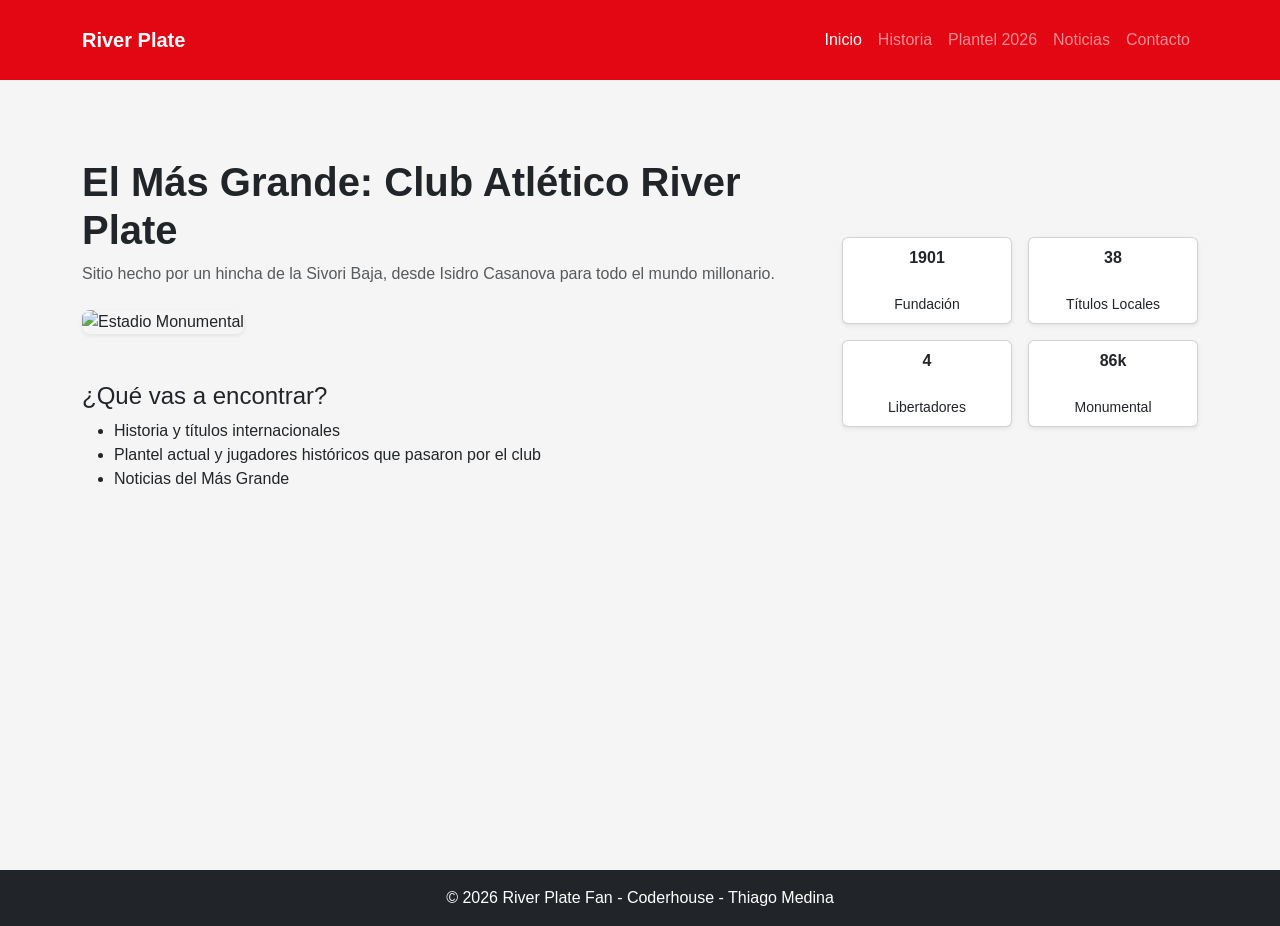
==== index.html @ 938c6aa9 "P8 entrega final SASS II estructura corregida" ====
<!DOCTYPE html>
<html lang="es">
<head>
    <meta charset="UTF-8">
    <meta name="viewport" content="width=device-width, initial-scale=1.0">
    <meta name="description" content="Sitio no oficial del Club Atlético River Plate. Historia, plantel, noticias y estadio Monumental. El Más Grande, desde Isidro Casanova para todo el mundo millonario.">
    <meta name="keywords" content="River Plate, River, Monumental, Millonario, Plantel River 2026, Historia River, Noticias River">
    <meta name="author" content="Thiago Medina - Coderhouse">
    <title>River Plate - Inicio | El Más Grande</title>
    
    <link href="https://cdn.jsdelivr.net/npm/bootstrap@5.3.3/dist/css/bootstrap.min.css" rel="stylesheet">
    <link href="https://unpkg.com/aos@2.3.1/dist/aos.css" rel="stylesheet">
    <link rel="stylesheet" href="css/style.css">
</head>
<body>

    <header>
        <nav class="navbar navbar-expand-lg navbar-dark" style="background-color: #e30613;">
          <div class="container">
            <a class="navbar-brand fw-bold" href="index.html">River Plate</a>
            <div class="collapse navbar-collapse show">
              <ul class="navbar-nav ms-auto">
                <li class="nav-item"><a class="nav-link active" href="index.html">Inicio</a></li>
                <li class="nav-item"><a class="nav-link" href="pages/historia.html">Historia</a></li>
                <li class="nav-item"><a class="nav-link" href="pages/plantel.html">Plantel 2026</a></li>
                <li class="nav-item"><a class="nav-link" href="pages/noticias.html">Noticias</a></li>
                <li class="nav-item"><a class="nav-link" href="pages/contacto.html">Contacto</a></li>
              </ul>
            </div>
          </div>
        </nav>
    </header>

    <main class="container py-5" style="min-height:80vh;">
        <div class="row align-items-center">
            <div class="col-lg-8" data-aos="fade-right">
                <h1 class="fw-bold">El Más Grande: Club Atlético River Plate</h1>
                <p class="text-muted mb-4">Sitio hecho por un hincha de la Sivori Baja, desde Isidro Casanova para todo el mundo millonario.</p>
                
                <img src="img/monumental.jpg" class="img-fluid rounded-3 shadow-sm mb-4" style="width:100%; height:380px; object-fit:cover;" alt="Estadio Monumental">

                <h4 class="mt-4">¿Qué vas a encontrar?</h4>
                <ul>
                    <li>Historia y títulos internacionales</li>
                    <li>Plantel actual y jugadores históricos que pasaron por el club</li>
                    <li>Noticias del Más Grande</li>
                </ul>
            </div>

            <div class="col-lg-4" data-aos="fade-left">
                <div class="row g-3">
                    <div class="col-6"><div class="card text-center p-2 shadow-sm"><strong>1901</strong><br><small>Fundación</small></div></div>
                    <div class="col-6"><div class="card text-center p-2 shadow-sm"><strong>38</strong><br><small>Títulos Locales</small></div></div>
                    <div class="col-6"><div class="card text-center p-2 shadow-sm"><strong>4</strong><br><small>Libertadores</small></div></div>
                    <div class="col-6"><div class="card text-center p-2 shadow-sm"><strong>86k</strong><br><small>Monumental</small></div></div>
                </div>
            </div>
        </div>
    </main>

    <footer class="bg-dark text-white text-center py-3">
        <p class="mb-0">&copy; 2026 River Plate Fan - Coderhouse - Thiago Medina</p>
    </footer>

    <script src="https://cdn.jsdelivr.net/npm/bootstrap@5.3.3/dist/js/bootstrap.bundle.min.js"></script>
    <script src="https://unpkg.com/aos@2.3.1/dist/aos.js"></script>
    <script>AOS.init();</script>
</body>
</html>
---- css/style.css ----
* {
  margin: 0;
  padding: 0;
  box-sizing: border-box;
}

body {
  background-color: #f5f5f5;
}

.contenedor-principal {
  padding: 0 40px;
  display: flex;
  flex-direction: column;
  gap: 30px;
}

.contenedor-grid-river {
  display: grid;
  gap: 20px;
  padding: 0 40px;
  grid-template-areas: "header" "main" "galeria" "footer";
  grid-template-columns: 1fr;
}
.contenedor-grid-river header {
  grid-area: header;
}
.contenedor-grid-river main {
  grid-area: main;
}
.contenedor-grid-river footer {
  grid-area: footer;
  grid-column: 1/-1;
}
@media (min-width: 1024px) {
  .contenedor-grid-river {
    grid-template-columns: 2fr 1fr;
    grid-template-areas: "header header" "main galeria" "footer footer";
  }
}

body {
  font-family: Arial, sans-serif;
}

.logo {
  font-size: 28px;
  font-weight: bold;
}

.navbar, .navbar-flex {
  display: flex;
  flex-direction: row;
  justify-content: space-between;
  align-items: center;
  padding: 20px 40px;
  margin-bottom: 30px;
  background-color: #e30613;
  color: #ffffff;
}

.navbar-flex {
  flex-direction: column;
  gap: 10px;
}
@media (min-width: 1024px) {
  .navbar-flex {
    flex-direction: row;
  }
}

.nav-links {
  display: flex;
  list-style: none;
  gap: 15px;
  align-items: center;
}
.nav-links a {
  text-decoration: none;
  color: #ffffff;
  font-weight: bold;
}
.nav-links a:hover {
  text-decoration: underline;
}

.nav-link {
  transition: all 0.3s ease;
}
.nav-link:hover {
  color: #000000 !important;
  transform: scale(1.1);
}
.nav-link:focus {
  outline: 2px solid #ffffff;
  outline-offset: 2px;
}
.nav-link:active {
  color: yellow !important;
}

footer {
  margin-top: 40px;
  padding: 15px;
  text-align: center;
  background: #333;
  color: #ffffff;
}

.hero, .info-river, .articulo-monumental {
  background-color: #ffffff;
  padding: 25px;
  border-radius: 8px;
  border: 1px solid #ddd;
}

.lista-river {
  display: flex;
  flex-direction: column;
  gap: 10px;
  margin-top: 15px;
  padding-left: 20px;
}

.img-monumental-borde {
  width: 100%;
  max-width: 600px;
  margin-top: 15px;
  border-radius: 8px;
}

.galeria-river {
  grid-area: galeria;
  display: grid;
  grid-template-columns: 1fr 1fr;
  gap: 15px;
}
.galeria-river div {
  background: #ffffff;
  padding: 20px;
  border-radius: 8px;
  border: 1px solid #ddd;
  text-align: center;
  font-weight: bold;
}
.galeria-river figure img {
  width: 100%;
  height: 250px;
  -o-object-fit: cover;
     object-fit: cover;
  border-radius: 8px;
}
@media (min-width: 1024px) {
  .galeria-river {
    grid-template-columns: repeat(2, 1fr);
  }
}

.btn-river {
  background-color: #e30613;
  color: #ffffff;
  border: none;
  padding: 10px 20px;
  border-radius: 8px;
  font-weight: bold;
}
.btn-river:hover {
  opacity: 0.9;
  transform: scale(1.05);
}
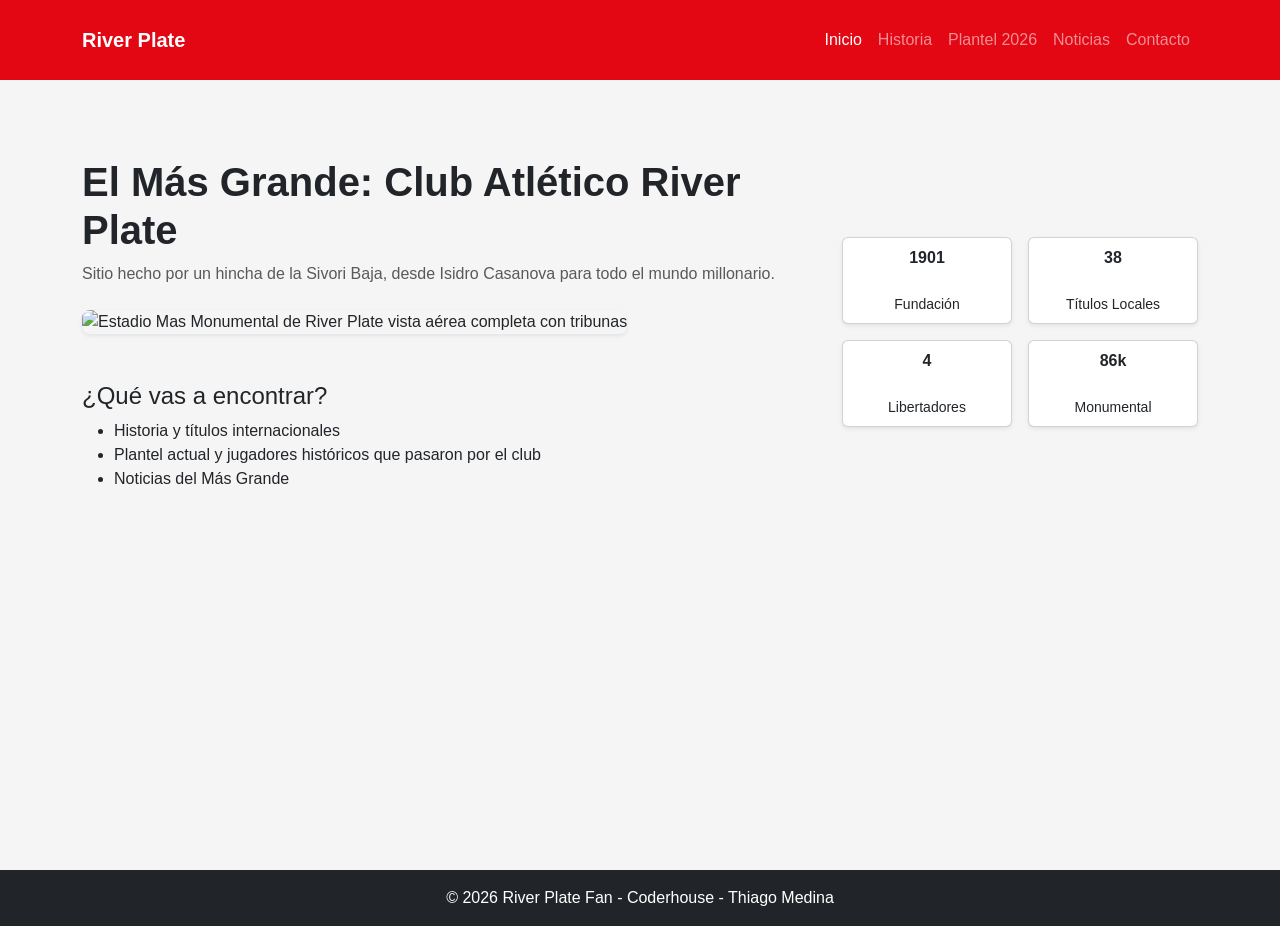
==== commit 493ee680: "P9 SEO completo - 5 HTML corregidos" ====
--- a/index.html
+++ b/index.html
@@ -3,10 +3,18 @@
 <head>
     <meta charset="UTF-8">
     <meta name="viewport" content="width=device-width, initial-scale=1.0">
-    <meta name="description" content="Sitio no oficial del Club Atlético River Plate. Historia, plantel, noticias y estadio Monumental. El Más Grande, desde Isidro Casanova para todo el mundo millonario.">
-    <meta name="keywords" content="River Plate, River, Monumental, Millonario, Plantel River 2026, Historia River, Noticias River">
+    
+    <!-- SEO P9 - Corregido -->
+    <title>River Plate - Inicio | El Más Grande | Sitio del Hincha</title>
+    <meta name="description" content="Sitio no oficial del Club Atlético River Plate. Historia, plantel 2026, estadio Monumental y noticias del Más Grande desde Isidro Casanova.">
+    <meta name="keywords" content="River Plate, River, Monumental, Millonario, plantel River 2026, historia River">
     <meta name="author" content="Thiago Medina - Coderhouse">
-    <title>River Plate - Inicio | El Más Grande</title>
+
+    <!-- Open Graph para SEO extra -->
+    <meta property="og:title" content="River Plate - El Más Grande">
+    <meta property="og:description" content="Historia, plantel 2026 y estadio Monumental de River Plate. Sitio hecho por un hincha de la Sivori Baja.">
+    <meta property="og:image" content="img/monumental.jpg">
+    <meta property="og:type" content="website">
     
     <link href="https://cdn.jsdelivr.net/npm/bootstrap@5.3.3/dist/css/bootstrap.min.css" rel="stylesheet">
     <link href="https://unpkg.com/aos@2.3.1/dist/aos.css" rel="stylesheet">
@@ -37,9 +45,9 @@
                 <h1 class="fw-bold">El Más Grande: Club Atlético River Plate</h1>
                 <p class="text-muted mb-4">Sitio hecho por un hincha de la Sivori Baja, desde Isidro Casanova para todo el mundo millonario.</p>
                 
-                <img src="img/monumental.jpg" class="img-fluid rounded-3 shadow-sm mb-4" style="width:100%; height:380px; object-fit:cover;" alt="Estadio Monumental">
+                <img src="img/monumental.jpg" class="img-fluid rounded-3 shadow-sm mb-4" style="width:100%; height:380px; object-fit:cover;" alt="Estadio Mas Monumental de River Plate vista aérea completa con tribunas">
 
-                <h4 class="mt-4">¿Qué vas a encontrar?</h4>
+                <h2 class="h4 mt-4">¿Qué vas a encontrar?</h2>
                 <ul>
                     <li>Historia y títulos internacionales</li>
                     <li>Plantel actual y jugadores históricos que pasaron por el club</li>
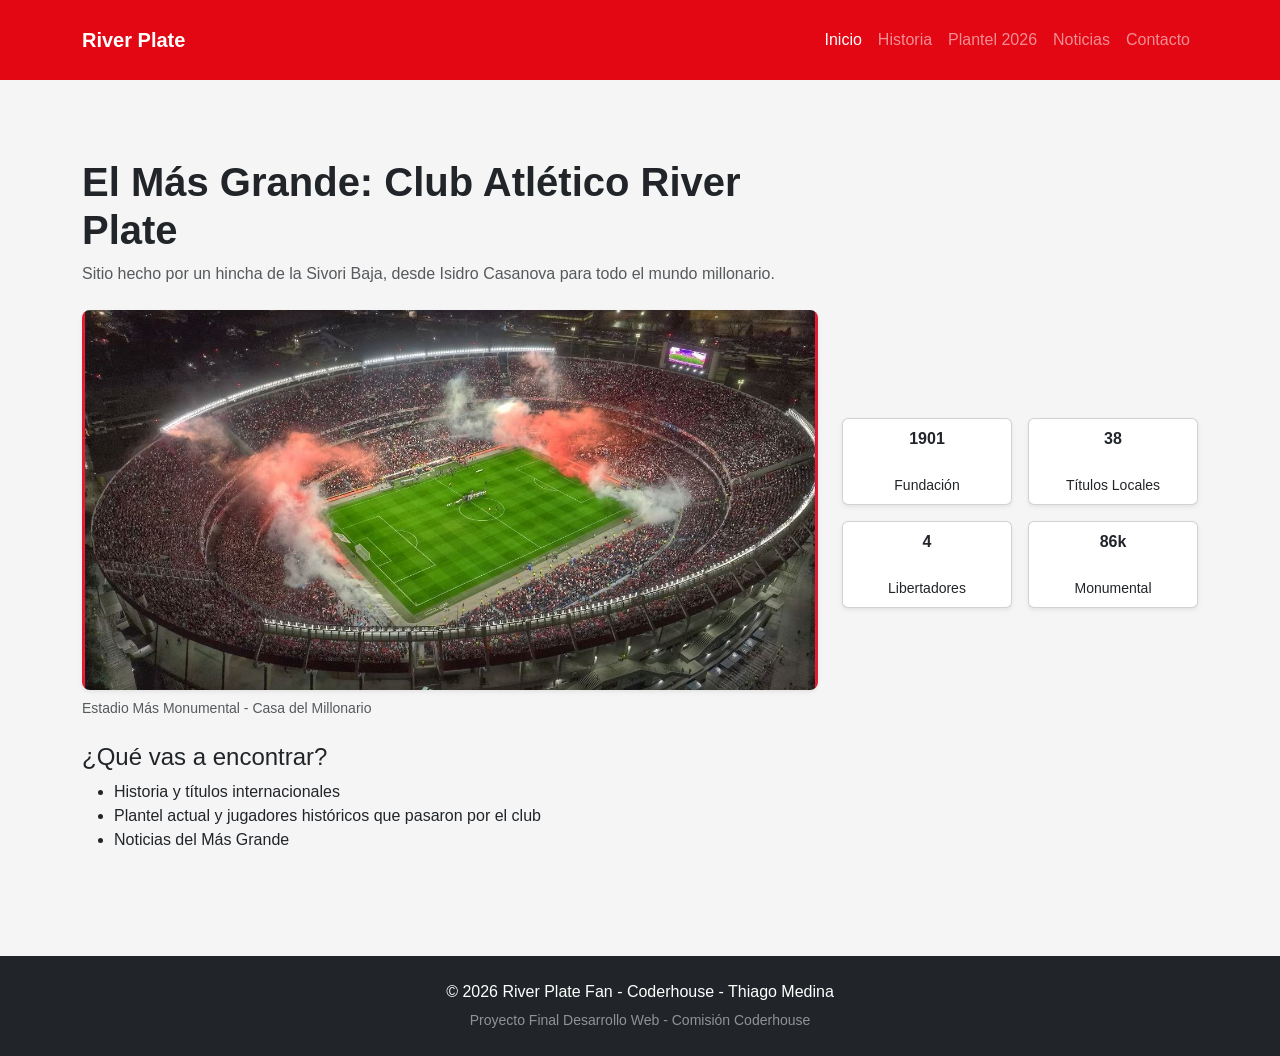
==== commit 1433c0cf: "entrega final - carpetas y sass ok" ====
--- a/index.html
+++ b/index.html
@@ -3,30 +3,27 @@
 <head>
     <meta charset="UTF-8">
     <meta name="viewport" content="width=device-width, initial-scale=1.0">
-    
-    <!-- SEO P9 - Corregido -->
     <title>River Plate - Inicio | El Más Grande | Sitio del Hincha</title>
     <meta name="description" content="Sitio no oficial del Club Atlético River Plate. Historia, plantel 2026, estadio Monumental y noticias del Más Grande desde Isidro Casanova.">
     <meta name="keywords" content="River Plate, River, Monumental, Millonario, plantel River 2026, historia River">
     <meta name="author" content="Thiago Medina - Coderhouse">
-
-    <!-- Open Graph para SEO extra -->
     <meta property="og:title" content="River Plate - El Más Grande">
     <meta property="og:description" content="Historia, plantel 2026 y estadio Monumental de River Plate. Sitio hecho por un hincha de la Sivori Baja.">
-    <meta property="og:image" content="img/monumental.jpg">
+    <meta property="og:image" content="assets/monumental.jpg">
     <meta property="og:type" content="website">
-    
     <link href="https://cdn.jsdelivr.net/npm/bootstrap@5.3.3/dist/css/bootstrap.min.css" rel="stylesheet">
     <link href="https://unpkg.com/aos@2.3.1/dist/aos.css" rel="stylesheet">
-    <link rel="stylesheet" href="css/style.css">
+    <link rel="stylesheet" href="styles/style.css">
 </head>
 <body>
-
     <header>
-        <nav class="navbar navbar-expand-lg navbar-dark" style="background-color: #e30613;">
+        <nav class="navbar navbar-expand-lg navbar-dark navbar-river">
           <div class="container">
             <a class="navbar-brand fw-bold" href="index.html">River Plate</a>
-            <div class="collapse navbar-collapse show">
+            <button class="navbar-toggler" type="button" data-bs-toggle="collapse" data-bs-target="#navbarNav">
+              <span class="navbar-toggler-icon"></span>
+            </button>
+            <div class="collapse navbar-collapse" id="navbarNav">
               <ul class="navbar-nav ms-auto">
                 <li class="nav-item"><a class="nav-link active" href="index.html">Inicio</a></li>
                 <li class="nav-item"><a class="nav-link" href="pages/historia.html">Historia</a></li>
@@ -38,38 +35,42 @@
           </div>
         </nav>
     </header>
-
-    <main class="container py-5" style="min-height:80vh;">
-        <div class="row align-items-center">
-            <div class="col-lg-8" data-aos="fade-right">
-                <h1 class="fw-bold">El Más Grande: Club Atlético River Plate</h1>
-                <p class="text-muted mb-4">Sitio hecho por un hincha de la Sivori Baja, desde Isidro Casanova para todo el mundo millonario.</p>
-                
-                <img src="img/monumental.jpg" class="img-fluid rounded-3 shadow-sm mb-4" style="width:100%; height:380px; object-fit:cover;" alt="Estadio Mas Monumental de River Plate vista aérea completa con tribunas">
-
-                <h2 class="h4 mt-4">¿Qué vas a encontrar?</h2>
-                <ul>
-                    <li>Historia y títulos internacionales</li>
-                    <li>Plantel actual y jugadores históricos que pasaron por el club</li>
-                    <li>Noticias del Más Grande</li>
-                </ul>
-            </div>
-
-            <div class="col-lg-4" data-aos="fade-left">
-                <div class="row g-3">
-                    <div class="col-6"><div class="card text-center p-2 shadow-sm"><strong>1901</strong><br><small>Fundación</small></div></div>
-                    <div class="col-6"><div class="card text-center p-2 shadow-sm"><strong>38</strong><br><small>Títulos Locales</small></div></div>
-                    <div class="col-6"><div class="card text-center p-2 shadow-sm"><strong>4</strong><br><small>Libertadores</small></div></div>
-                    <div class="col-6"><div class="card text-center p-2 shadow-sm"><strong>86k</strong><br><small>Monumental</small></div></div>
+    <main class="main-content">
+        <section class="container py-5">
+            <div class="row align-items-center">
+                <div class="col-lg-8" data-aos="fade-right">
+                    <h1 class="fw-bold">El Más Grande: Club Atlético River Plate</h1>
+                    <p class="text-muted mb-4">Sitio hecho por un hincha de la Sivori Baja, desde Isidro Casanova para todo el mundo millonario.</p>
+                    <figure class="figure-monumental">
+                        <img src="assets/monumental.jpg" class="img-fluid rounded-3 shadow-sm mb-2 img-monumental" alt="Estadio Mas Monumental de River Plate vista aérea completa con tribunas">
+                        <figcaption class="text-muted small">Estadio Más Monumental - Casa del Millonario</figcaption>
+                    </figure>
+                    <section>
+                        <h2 class="h4 mt-4">¿Qué vas a encontrar?</h2>
+                        <ul>
+                            <li>Historia y títulos internacionales</li>
+                            <li>Plantel actual y jugadores históricos que pasaron por el club</li>
+                            <li>Noticias del Más Grande</li>
+                        </ul>
+                    </section>
+                </div>
+                <div class="col-lg-4" data-aos="fade-left">
+                    <section class="row g-3">
+                        <div class="col-6"><div class="card text-center p-2 shadow-sm"><strong>1901</strong><br><small>Fundación</small></div></div>
+                        <div class="col-6"><div class="card text-center p-2 shadow-sm"><strong>38</strong><br><small>Títulos Locales</small></div></div>
+                        <div class="col-6"><div class="card text-center p-2 shadow-sm"><strong>4</strong><br><small>Libertadores</small></div></div>
+                        <div class="col-6"><div class="card text-center p-2 shadow-sm"><strong>86k</strong><br><small>Monumental</small></div></div>
+                    </section>
                 </div>
             </div>
+        </section>
+    </main>
+    <footer class="footer-river bg-dark text-white text-center py-4">
+        <div class="container">
+            <p class="mb-1">&copy; 2026 River Plate Fan - Coderhouse - Thiago Medina</p>
+            <small class="text-white-50">Proyecto Final Desarrollo Web - Comisión Coderhouse</small>
         </div>
-    </main>
-
-    <footer class="bg-dark text-white text-center py-3">
-        <p class="mb-0">&copy; 2026 River Plate Fan - Coderhouse - Thiago Medina</p>
     </footer>
-
     <script src="https://cdn.jsdelivr.net/npm/bootstrap@5.3.3/dist/js/bootstrap.bundle.min.js"></script>
     <script src="https://unpkg.com/aos@2.3.1/dist/aos.js"></script>
     <script>AOS.init();</script>
--- a/styles/style.css
+++ b/styles/style.css
@@ -0,0 +1,194 @@
+* {
+  margin: 0;
+  padding: 0;
+  box-sizing: border-box;
+}
+
+body {
+  background-color: #f5f5f5;
+}
+
+.contenedor-principal {
+  padding: 0 40px;
+  display: flex;
+  flex-direction: column;
+  gap: 30px;
+}
+
+.contenedor-grid-river {
+  display: grid;
+  gap: 20px;
+  padding: 0 40px;
+  grid-template-areas: "header" "main" "galeria" "footer";
+  grid-template-columns: 1fr;
+}
+.contenedor-grid-river header {
+  grid-area: header;
+}
+.contenedor-grid-river main {
+  grid-area: main;
+}
+.contenedor-grid-river footer {
+  grid-area: footer;
+  grid-column: 1/-1;
+}
+@media (min-width: 1024px) {
+  .contenedor-grid-river {
+    grid-template-columns: 2fr 1fr;
+    grid-template-areas: "header header" "main galeria" "footer footer";
+  }
+}
+
+body {
+  font-family: Arial, sans-serif;
+}
+
+.logo {
+  font-size: 28px;
+  font-weight: bold;
+}
+
+.navbar, .navbar-flex {
+  display: flex;
+  flex-direction: row;
+  justify-content: space-between;
+  align-items: center;
+  padding: 20px 40px;
+  margin-bottom: 30px;
+  background-color: #e30613;
+  color: #ffffff;
+}
+
+.navbar-flex {
+  flex-direction: column;
+  gap: 10px;
+}
+@media (min-width: 1024px) {
+  .navbar-flex {
+    flex-direction: row;
+  }
+}
+
+.nav-links {
+  display: flex;
+  list-style: none;
+  gap: 15px;
+  align-items: center;
+}
+.nav-links a {
+  text-decoration: none;
+  color: #ffffff;
+  font-weight: bold;
+}
+.nav-links a:hover {
+  text-decoration: underline;
+}
+
+.nav-link {
+  transition: all 0.3s ease;
+}
+.nav-link:hover {
+  color: #000000 !important;
+  transform: scale(1.1);
+}
+.nav-link:focus {
+  outline: 2px solid #ffffff;
+  outline-offset: 2px;
+}
+.nav-link:active {
+  color: yellow !important;
+}
+
+.navbar-river {
+  background-color: #e30613;
+}
+
+.main-content {
+  min-height: 80vh;
+}
+
+.img-monumental {
+  width: 100%;
+  height: 380px;
+  -o-object-fit: cover;
+     object-fit: cover;
+}
+
+.img-jugador {
+  width: 100%;
+  height: 280px;
+  -o-object-fit: cover;
+     object-fit: cover;
+  -o-object-position: top;
+     object-position: top;
+}
+
+footer {
+  margin-top: 40px;
+  padding: 15px;
+  text-align: center;
+  background: #333;
+  color: #ffffff;
+}
+
+.hero, .info-river, .articulo-monumental {
+  background-color: #ffffff;
+  padding: 25px;
+  border-radius: 8px;
+  border: 1px solid #ddd;
+}
+
+.lista-river {
+  display: flex;
+  flex-direction: column;
+  gap: 10px;
+  margin-top: 15px;
+  padding-left: 20px;
+}
+
+.img-monumental-borde {
+  width: 100%;
+  max-width: 600px;
+  margin-top: 15px;
+  border-radius: 8px;
+}
+
+.galeria-river {
+  grid-area: galeria;
+  display: grid;
+  grid-template-columns: 1fr 1fr;
+  gap: 15px;
+}
+.galeria-river div {
+  background: #ffffff;
+  padding: 20px;
+  border-radius: 8px;
+  border: 1px solid #ddd;
+  text-align: center;
+  font-weight: bold;
+}
+.galeria-river figure img {
+  width: 100%;
+  height: 250px;
+  -o-object-fit: cover;
+     object-fit: cover;
+  border-radius: 8px;
+}
+@media (min-width: 1024px) {
+  .galeria-river {
+    grid-template-columns: repeat(2, 1fr);
+  }
+}
+
+.btn-river {
+  background-color: #e30613;
+  color: #ffffff;
+  border: none;
+  padding: 10px 20px;
+  border-radius: 8px;
+  font-weight: bold;
+}
+.btn-river:hover {
+  opacity: 0.9;
+  transform: scale(1.05);
+}
